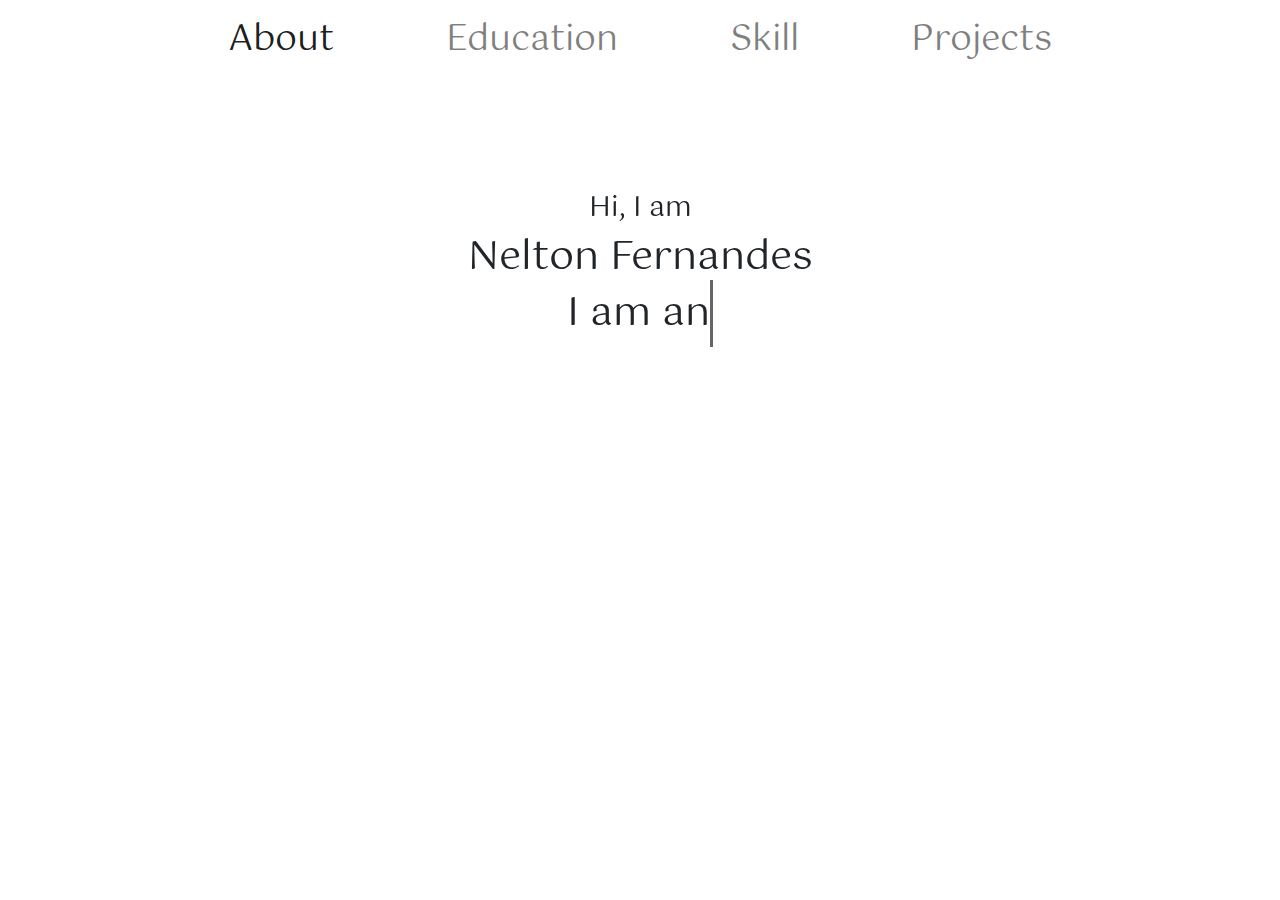
==== index.html @ 14d42632 "Update index.html" ====
HELLLO

<!DOCTYPE html>
<html lang="en">

  <head>
    <title>Index</title>
    <meta charset="utf-8">
    <meta name="viewport" content="width=device-width, initial-scale=1">
    <link rel="stylesheet" type="text/css" href="style.css">
    <link rel="stylesheet" href="https://maxcdn.bootstrapcdn.com/bootstrap/4.4.1/css/bootstrap.min.css">
    <script src="https://ajax.googleapis.com/ajax/libs/jquery/3.4.1/jquery.min.js"></script>
    <script src="https://cdnjs.cloudflare.com/ajax/libs/popper.js/1.16.0/umd/popper.min.js"></script>
    <script src="https://maxcdn.bootstrapcdn.com/bootstrap/4.4.1/js/bootstrap.min.js"></script>
    <link href="https://fonts.googleapis.com/css2?family=Gotu&display=swap" rel="stylesheet">
    <script src="sentence.js"></script>
  </head>

  <body>
    <div>
      <nav class="navbar navbar-expand-lg bg-white navbar-light justify-content-center fixed-top">
        <button class="navbar-toggler" data-toggle="collapse" data-target="#collapse_target">
          <span class="navbar-toggler-icon"></span>
        </button>
        <div class="collapse navbar-collapse justify-content-around" id="collapse_target">
          <ul class="navbar-nav ">
            <li class="nav-item  px-5">
              <a class="nav-link active" href="index.html">About</a>
            </li>
            <li class="nav-item px-5">
              <a class="nav-link" href="education.html">Education</a>
            </li>
            <li class="nav-item px-5">
              <a class="nav-link" href="skill.html">Skill</a>
            </li>
            <li class="nav-item px-5">
              <a class="nav-link " href="projects.html">Projects</a>
            </li>
          </ul>
        </div>
      </nav>
    </div>

    <div class="container">
      <div class="foreground"><br><br>
        <div style=" text-align: center; ">
          <br><br><br><br><br><br>
          <h3> Hi, I am </h3>
          <h1 style=" font-size: 40px;"> Nelton Fernandes </h1>
          <h1>I am <span class="txt-rotate" data-period="2000"
              data-rotate='[ "an IT student.", "a Python Developer.", "a planner.", "a fun person!!" ]'></span>
          </h1>
        </div>
      </div>
      <div class="midground">
        <div class="tuna"></div>
      </div>
      <div class="background"></div>
    </div>


    <footer>
    </footer>
  </body>

</html>
---- style.css ----
* {
  font-family: 'Gotu', sans-serif;
}

.navbar {
  height: 80px;
  font-size: 35px;
}

.bg-light {
  background-color: #FFFFFF !important;
}

.card-img-top {
  width: 100%;
  height: 15vw;
  object-fit: cover;
}

.box-1 {
  background-color: #FFFFFF;
  grid-area: box1;

}

.box-2 {
  background-color: #F0F0F0;
  grid-area: box2;
}

.box-3 {
  background-color: #FFFFFF;
  grid-area: box3;
}

#edu {
  height: 100em;
  display: grid;
  grid-template-rows: 1fr 1fr 1fr;
  grid-template-areas:
    "box1"
    "box2"
    "box3";

}

.box-1.box-2.box-3 {
  display: flex;
  flex-direction: row;
}

.flex-container {
  display: flex;
  align-items: stretch;
  background-color: #f1f1f1;
}

.flex-container>div {
  background-color: DodgerBlue;
  color: white;
  width: 100px;
  margin: 10px;
  text-align: center;
  line-height: 75px;
  font-size: 30px;
}

#sentence {
  align-content: center;
}
























.tuna {
  animation: walk-cycle 1s steps(12) infinite;
  background: url(http://stash.rachelnabors.com/img/codepen/tuna_sprite.png) 0 0 no-repeat;
  height: 200px;
  width: 400px;
  position: absolute;
  bottom: 1px;
  left: 50%;
  margin-left: -200px;
  transform: translateZ(0);
  /* offers a bit of a performance boost by pushing some of this processing to the GPU in Safari*/
}

@keyframes walk-cycle {
  0% {
    background-position: 0 0;
  }

  100% {
    background-position: 0 -2391px;
  }
}

.foreground,
.midground,
.background {
  height: 100%;
  width: 100%;
  position: absolute;
  top: 0;
  left: 0;
  transform: translate3d(0, 0, 0);

}

.foreground {

  animation: parallax_fg linear 10s infinite both;
  background: url(http://stash.rachelnabors.com/24ways2012/foreground_grass.png) 0 100% repeat-x;
  z-index: 3;
}

@keyframes parallax_fg {
  0% {
    background-position: -3584px 100%;
  }

  100% {
    background-position: 0 100%;
  }
}

.midground {
  animation: parallax_mg linear 20s infinite;
  background: url(http://stash.rachelnabors.com/24ways2012/midground_grass.png) 0 100% repeat-x;
  z-index: 2;
}

@keyframes parallax_mg {
  0% {
    background-position: -3000px 100%;
  }

  100% {
    background-position: 0 100%;
  }
}

.background {

  background-image:
    url(http://stash.rachelnabors.com/24ways2012/background_mountain5.png),
    url(http://stash.rachelnabors.com/24ways2012/background_mountain4.png),
    url(http://stash.rachelnabors.com/24ways2012/background_mountain3.png),
    url(http://stash.rachelnabors.com/24ways2012/background_mountain2.png),
    url(http://stash.rachelnabors.com/24ways2012/background_mountain1.png);
  background-repeat: repeat-x;
  background-position: 0 100%;
  z-index: 1;
  animation: parallax_bg linear 40s infinite;
}

@keyframes parallax_bg {
  100% {
    background-position-x: 2400px, 2000px, 1800px, 1600px, 1200px;
  }
}

body {
  background: linear-gradient(top, rgba(255, 255, 255, 1) 0%, rgba(255, 255, 255, 0) 100%),
}
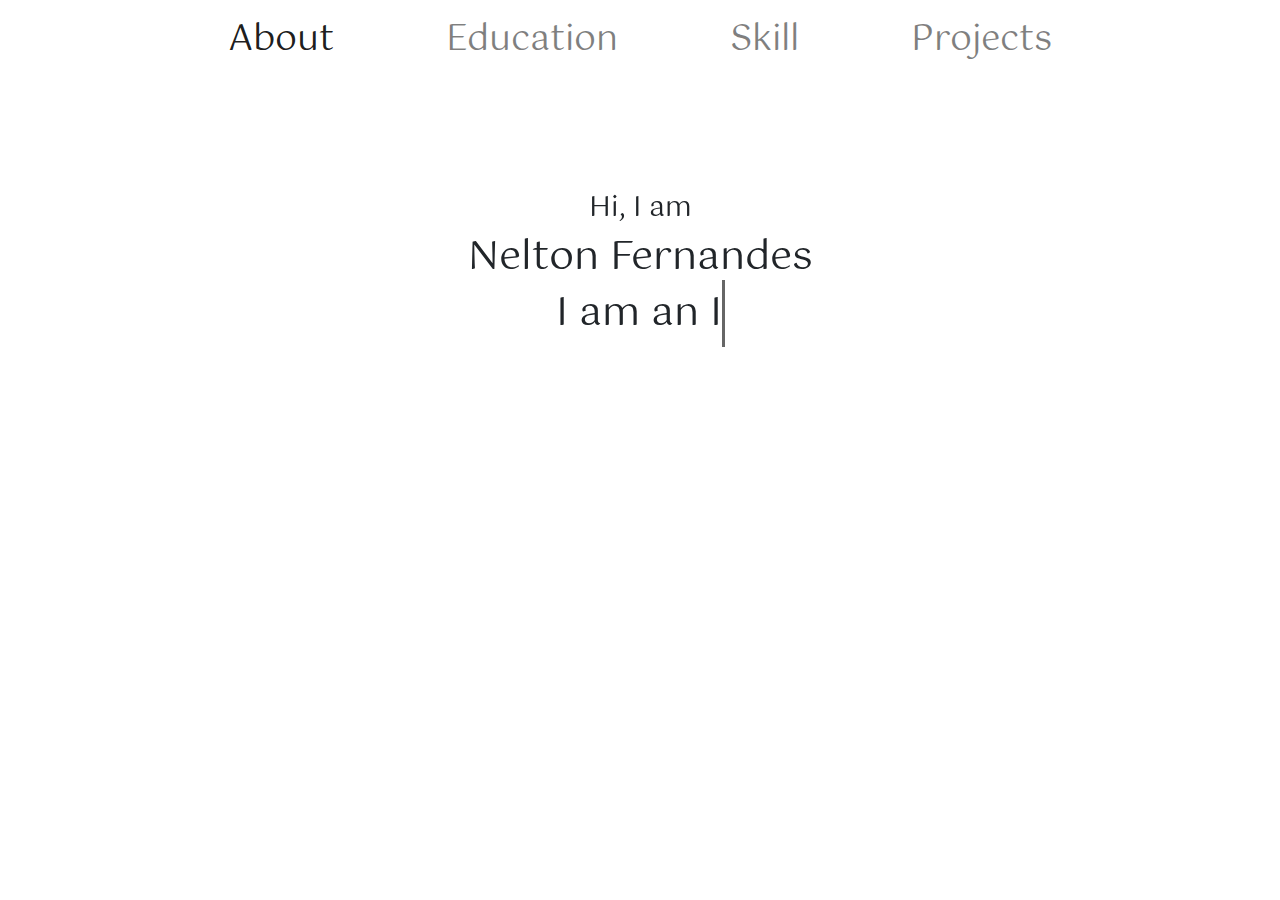
==== commit 24e34667: "Update index.html" ====
--- a/index.html
+++ b/index.html
@@ -1,66 +1,63 @@
-HELLLO
-
+aaaaaaaaaa
+bbbbb
 <!DOCTYPE html>
 <html lang="en">
 
-  <head>
-    <title>Index</title>
-    <meta charset="utf-8">
-    <meta name="viewport" content="width=device-width, initial-scale=1">
-    <link rel="stylesheet" type="text/css" href="style.css">
-    <link rel="stylesheet" href="https://maxcdn.bootstrapcdn.com/bootstrap/4.4.1/css/bootstrap.min.css">
-    <script src="https://ajax.googleapis.com/ajax/libs/jquery/3.4.1/jquery.min.js"></script>
-    <script src="https://cdnjs.cloudflare.com/ajax/libs/popper.js/1.16.0/umd/popper.min.js"></script>
-    <script src="https://maxcdn.bootstrapcdn.com/bootstrap/4.4.1/js/bootstrap.min.js"></script>
-    <link href="https://fonts.googleapis.com/css2?family=Gotu&display=swap" rel="stylesheet">
-    <script src="sentence.js"></script>
-  </head>
+<head>
+  <title>Index</title>
+  <meta charset="utf-8">
+  <meta name="viewport" content="width=device-width, initial-scale=1">
+  <link rel="stylesheet" type="text/css" href="style.css">
+  <link rel="stylesheet" href="https://maxcdn.bootstrapcdn.com/bootstrap/4.4.1/css/bootstrap.min.css">
+  <script src="https://ajax.googleapis.com/ajax/libs/jquery/3.4.1/jquery.min.js"></script>
+  <script src="https://cdnjs.cloudflare.com/ajax/libs/popper.js/1.16.0/umd/popper.min.js"></script>
+  <script src="https://maxcdn.bootstrapcdn.com/bootstrap/4.4.1/js/bootstrap.min.js"></script>
+  <link href="https://fonts.googleapis.com/css2?family=Gotu&display=swap" rel="stylesheet">
+  <script src="sentence.js"></script>
+</head>
 
-  <body>
-    <div>
-      <nav class="navbar navbar-expand-lg bg-white navbar-light justify-content-center fixed-top">
-        <button class="navbar-toggler" data-toggle="collapse" data-target="#collapse_target">
-          <span class="navbar-toggler-icon"></span>
-        </button>
-        <div class="collapse navbar-collapse justify-content-around" id="collapse_target">
-          <ul class="navbar-nav ">
-            <li class="nav-item  px-5">
-              <a class="nav-link active" href="index.html">About</a>
-            </li>
-            <li class="nav-item px-5">
-              <a class="nav-link" href="education.html">Education</a>
-            </li>
-            <li class="nav-item px-5">
-              <a class="nav-link" href="skill.html">Skill</a>
-            </li>
-            <li class="nav-item px-5">
-              <a class="nav-link " href="projects.html">Projects</a>
-            </li>
-          </ul>
-        </div>
-      </nav>
+<body>
+  <div>
+    <nav class="navbar navbar-expand-lg bg-white navbar-light justify-content-center fixed-top">
+      <button class="navbar-toggler" data-toggle="collapse" data-target="#collapse_target">
+        <span class="navbar-toggler-icon"></span>
+      </button>
+      <div class="collapse navbar-collapse justify-content-around" id="collapse_target">
+        <ul class="navbar-nav ">
+          <li class="nav-item  px-5">
+            <a class="nav-link active" href="index.html">About</a>
+          </li>
+          <li class="nav-item px-5">
+            <a class="nav-link" href="education.html">Education</a>
+          </li>
+          <li class="nav-item px-5">
+            <a class="nav-link" href="skill.html">Skill</a>
+          </li>
+          <li class="nav-item px-5">
+            <a class="nav-link " href="projects.html">Projects</a>
+          </li>
+        </ul>
+      </div>
+    </nav>
+  </div>
+  <div class="container">
+    <div class="foreground"><br><br>
+      <div style=" text-align: center; ">
+        <br><br><br><br><br><br>
+        <h3> Hi, I am </h3>
+        <h1 style=" font-size: 40px;"> Nelton Fernandes </h1>
+        <h1>I am <span class="txt-rotate" data-period="2000"
+            data-rotate='[ "an IT student.", "a Python Developer.", "a planner.", "a fun person!!" ]'></span>
+        </h1>
+      </div>
     </div>
-
-    <div class="container">
-      <div class="foreground"><br><br>
-        <div style=" text-align: center; ">
-          <br><br><br><br><br><br>
-          <h3> Hi, I am </h3>
-          <h1 style=" font-size: 40px;"> Nelton Fernandes </h1>
-          <h1>I am <span class="txt-rotate" data-period="2000"
-              data-rotate='[ "an IT student.", "a Python Developer.", "a planner.", "a fun person!!" ]'></span>
-          </h1>
-        </div>
-      </div>
-      <div class="midground">
-        <div class="tuna"></div>
-      </div>
-      <div class="background"></div>
+    <div class="midground">
+      <div class="tuna"></div>
     </div>
-
-
-    <footer>
-    </footer>
-  </body>
+    <div class="background"></div>
+  </div>
+  <footer>
+  </footer>
+</body>
 
 </html>
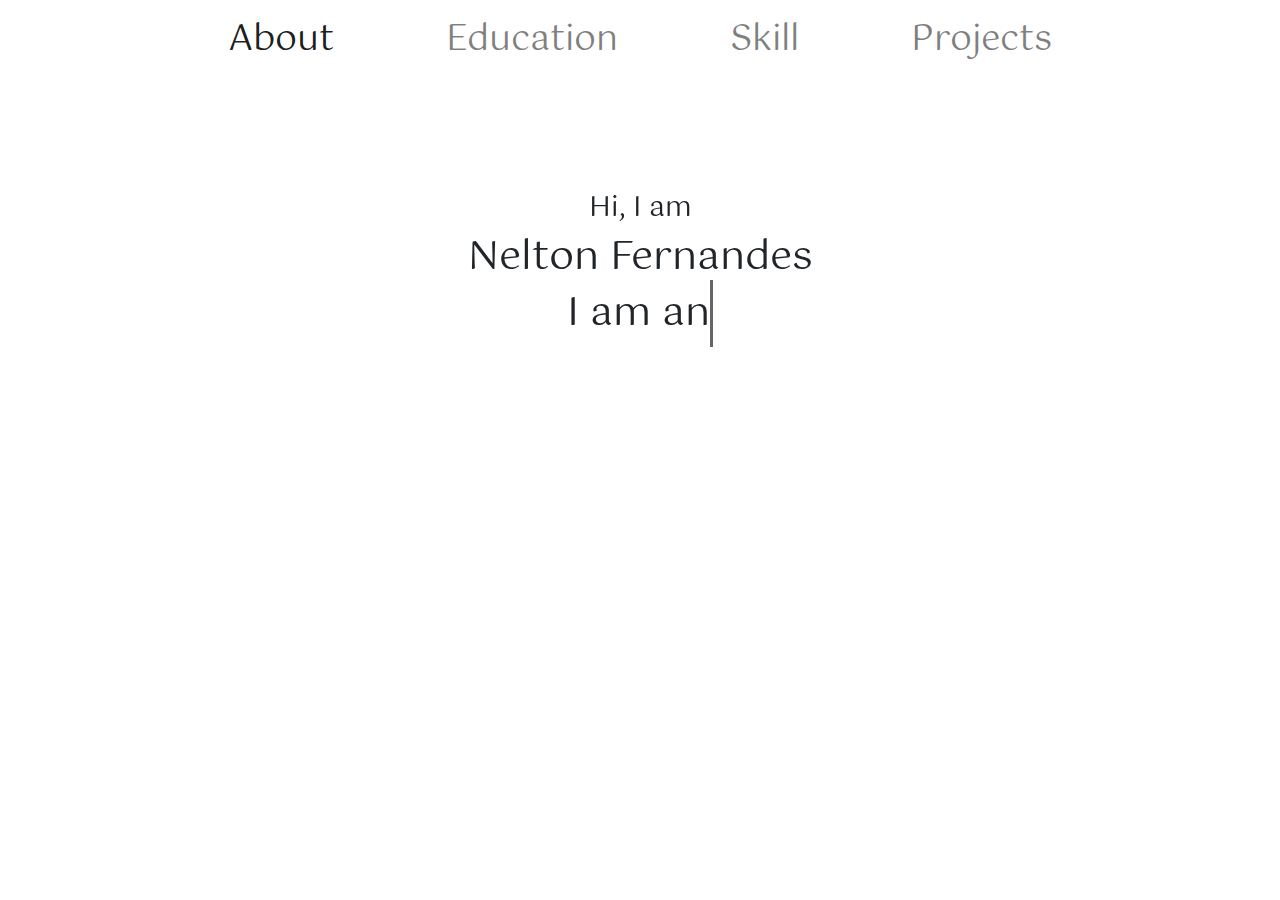
==== commit a2402e3c: "Update index.html" ====
--- a/index.html
+++ b/index.html
@@ -1,5 +1,6 @@
 aaaaaaaaaa
 bbbbb
+ccccc
 <!DOCTYPE html>
 <html lang="en">
 
